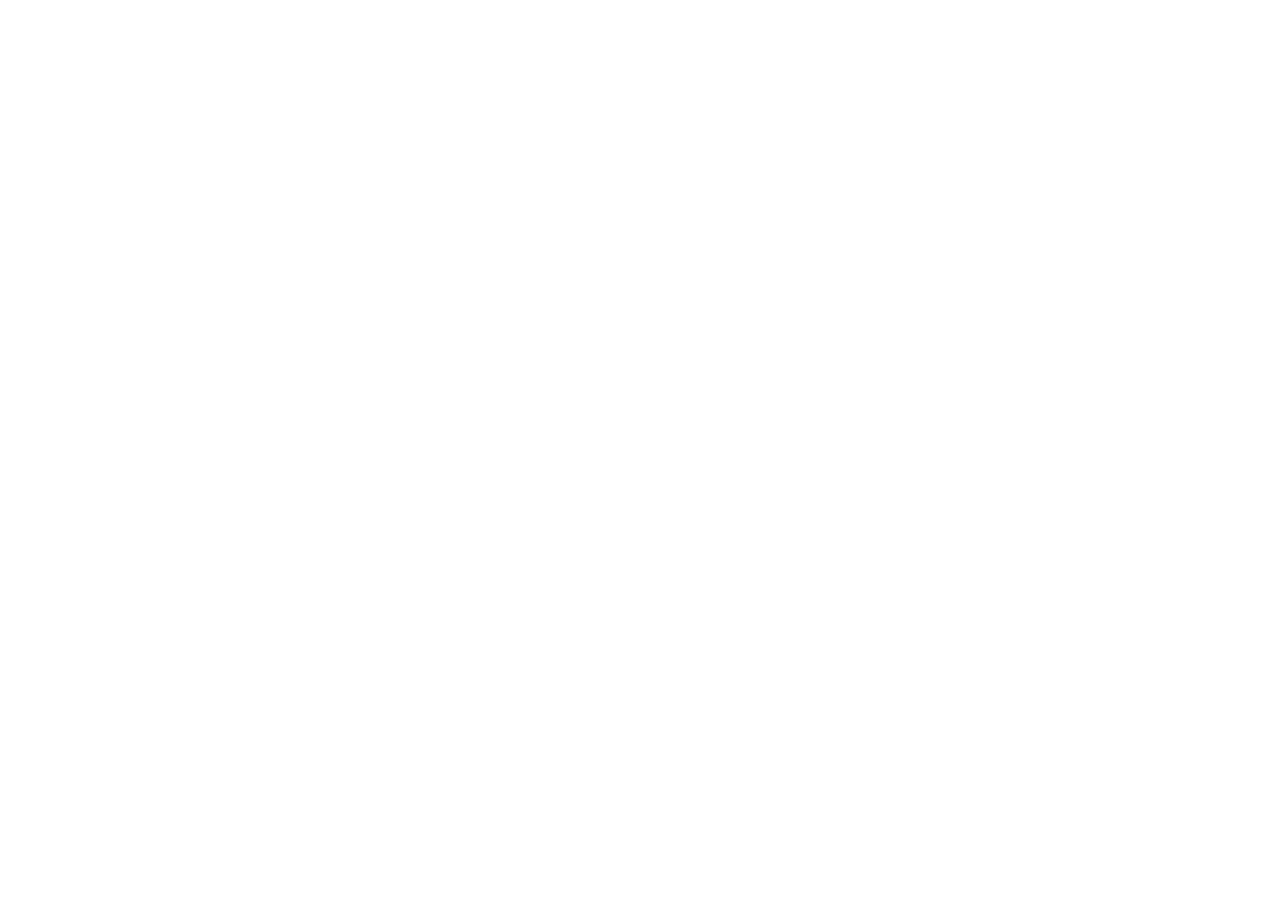
==== reto2.html @ 086618ab "commit" ====
<!DOCTYPE html>
<html lang="en">
<head>
    <meta charset="UTF-8">
    <meta http-equiv="X-UA-Compatible" content="IE=edge">
    <meta name="viewport" content="width=device-width, initial-scale=1.0">
    <title>Document</title>

    <link rel="preconnect" href="https://fonts.googleapis.com">
    <link rel="preconnect" href="https://fonts.gstatic.com" crossorigin>
    <link href="https://fonts.googleapis.com/css2?family=IBM+Plex+Sans+Arabic:wght@100&family=Roboto:wght@500&display=swap" rel="stylesheet">

      <!-- Latest compiled and minified CSS -->
        <link href="https://cdn.jsdelivr.net/npm/bootstrap@5.1.3/dist/css/bootstrap.min.css" rel="stylesheet">

      <!-- Latest compiled JavaScript -->
        <script src="https://cdn.jsdelivr.net/npm/bootstrap@5.1.3/dist/js/bootstrap.bundle.min.js"></script>
</head>

<body>
    
</body>
</html>
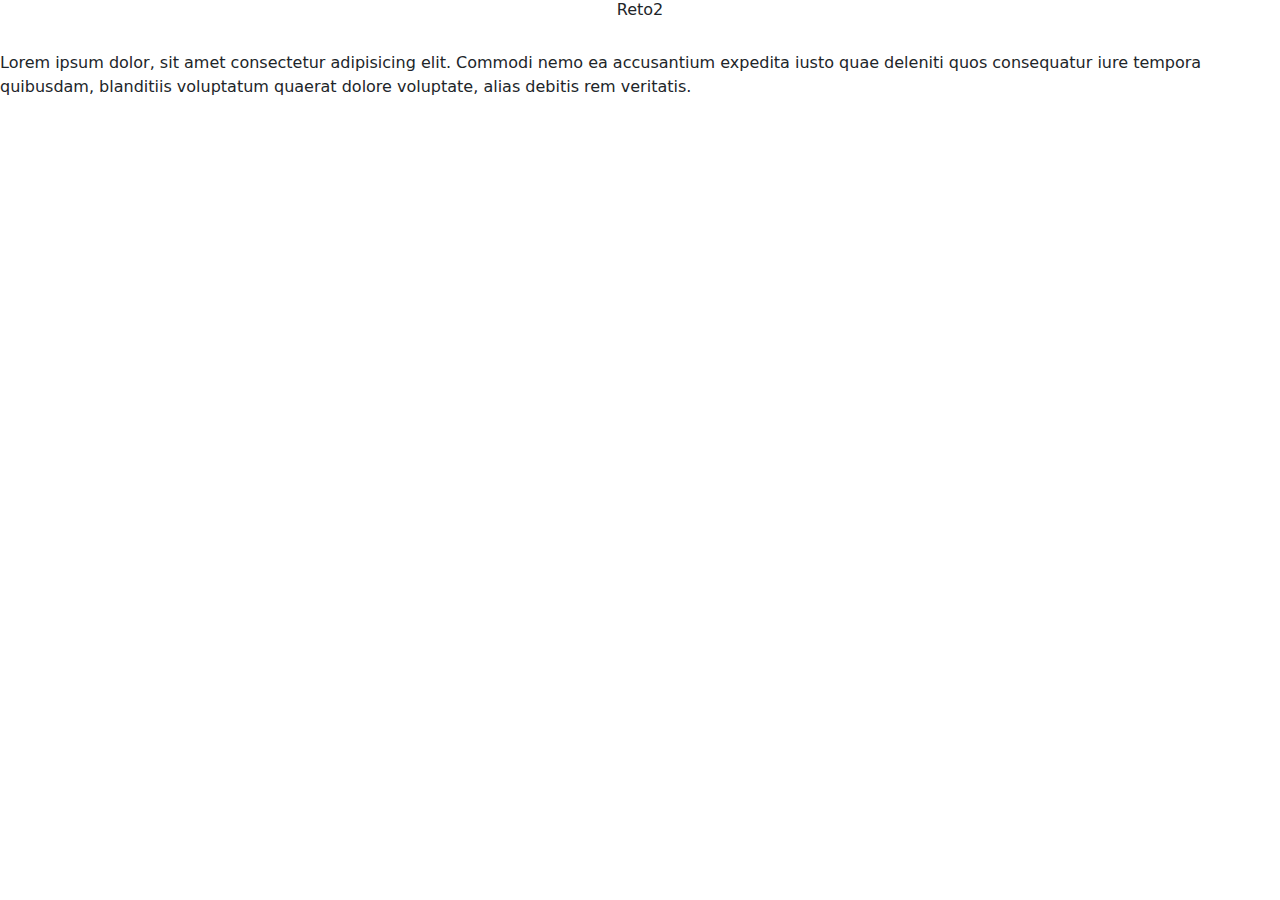
==== commit ec04b146: "commit" ====
--- a/reto2.html
+++ b/reto2.html
@@ -19,5 +19,18 @@
 
 <body>
     
+    <div class="reto2">
+        <div>
+            <h6 style="text-align: center;">
+                Reto2
+            </h6>
+        </div>
+        <br>
+        <div class="imgr2">
+            <p>
+                Lorem ipsum dolor, sit amet consectetur adipisicing elit. Commodi nemo ea accusantium expedita iusto quae deleniti quos consequatur iure tempora quibusdam, blanditiis voluptatum quaerat dolore voluptate, alias debitis rem veritatis.
+            </p>
+        </div>
+    </div>
 </body>
 </html>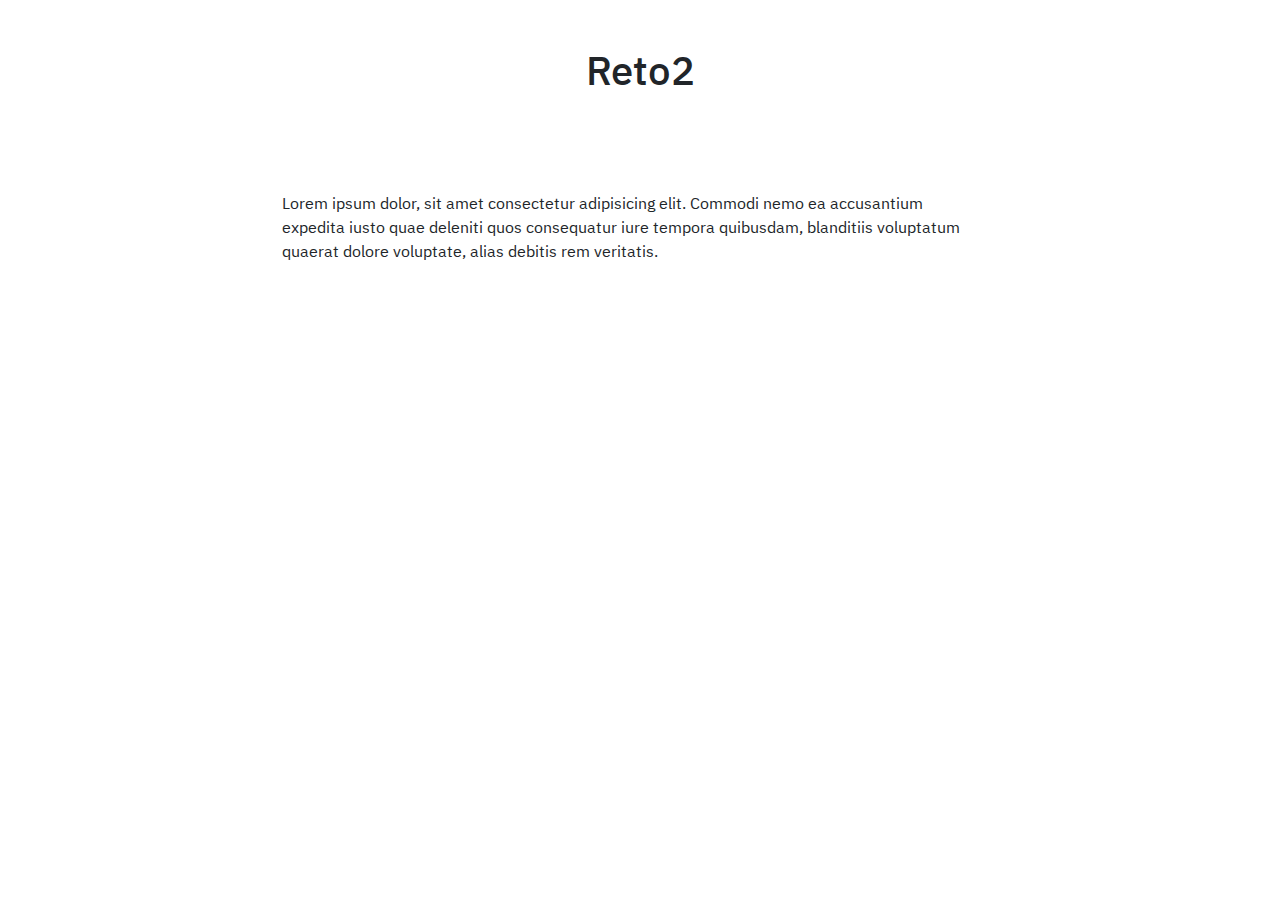
==== commit 2e89a860: "commit" ====
--- a/reto2.html
+++ b/reto2.html
@@ -9,21 +9,25 @@
     <link rel="preconnect" href="https://fonts.googleapis.com">
     <link rel="preconnect" href="https://fonts.gstatic.com" crossorigin>
     <link href="https://fonts.googleapis.com/css2?family=IBM+Plex+Sans+Arabic:wght@100&family=Roboto:wght@500&display=swap" rel="stylesheet">
-
+   
       <!-- Latest compiled and minified CSS -->
         <link href="https://cdn.jsdelivr.net/npm/bootstrap@5.1.3/dist/css/bootstrap.min.css" rel="stylesheet">
 
       <!-- Latest compiled JavaScript -->
         <script src="https://cdn.jsdelivr.net/npm/bootstrap@5.1.3/dist/js/bootstrap.bundle.min.js"></script>
+     
+     <link rel="stylesheet" href="/css/estilos1.css"> 
 </head>
 
 <body>
     
-    <div class="reto2">
+    <div class="reto2" >
+        <br>
+        <br>
         <div>
-            <h6 style="text-align: center;">
+            <h1 style="text-align: center;">
                 Reto2
-            </h6>
+            </h1>
         </div>
         <br>
         <div class="imgr2">
--- a/css/estilos1.css
+++ b/css/estilos1.css
@@ -0,0 +1,14 @@
+.imgr2 {
+  background-image: url(/img/IMG_3014.JPG);
+  padding-top: 5%;
+  padding-bottom: 15%;
+  padding-right: 10%;
+  padding-left: 10%;
+  margin-left: 12%;
+  width: 75%;
+  font-family: "IBM Plex Sans Arabic", sans-serif;
+}
+
+.reto2 {
+  font-family: "IBM Plex Sans Arabic", sans-serif;
+}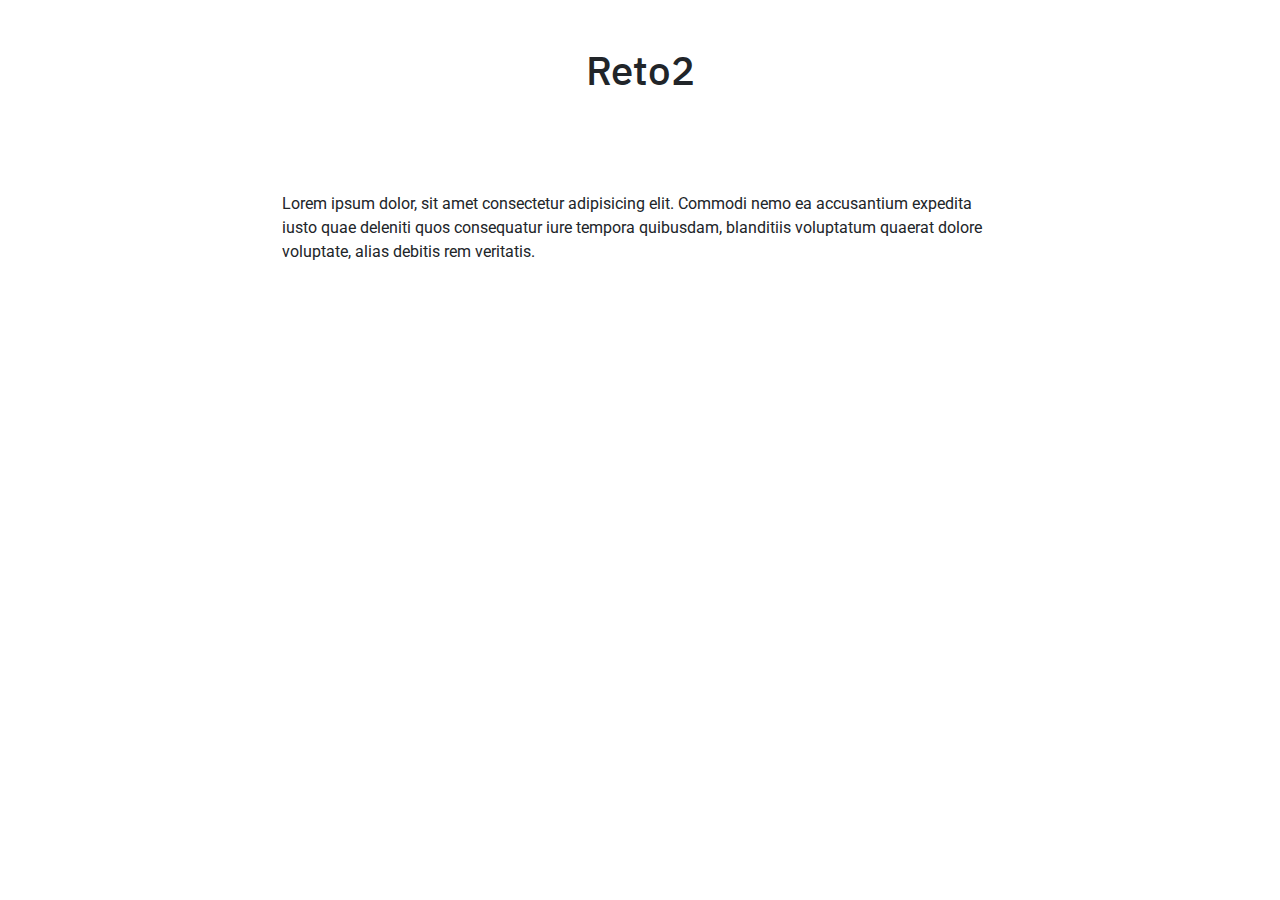
==== commit c87c74b8: "commit" ====
--- a/reto2.html
+++ b/reto2.html
@@ -4,7 +4,7 @@
     <meta charset="UTF-8">
     <meta http-equiv="X-UA-Compatible" content="IE=edge">
     <meta name="viewport" content="width=device-width, initial-scale=1.0">
-    <title>Document</title>
+    <title>Reto2</title>
 
     <link rel="preconnect" href="https://fonts.googleapis.com">
     <link rel="preconnect" href="https://fonts.gstatic.com" crossorigin>
--- a/css/estilos1.css
+++ b/css/estilos1.css
@@ -1,3 +1,22 @@
+.reto1 {
+  max-width: 100%;
+  height: auto;
+}
+
+.ejemp1 {
+  width: 45%;
+  display: inline-block;
+  border: 10px;
+  padding-top: 40px;
+  padding-bottom: 40px;
+  margin: 20px;
+  border-style: dotted;
+  border-color: #bdff07;
+  color: aliceblue;
+  font-family: "Roboto", sans-serif;
+  background-color: #8b07f8;
+}
+
 .imgr2 {
   background-image: url(/img/IMG_3014.JPG);
   padding-top: 5%;
@@ -6,7 +25,7 @@
   padding-left: 10%;
   margin-left: 12%;
   width: 75%;
-  font-family: "IBM Plex Sans Arabic", sans-serif;
+  font-family: "Roboto", sans-serif;
 }
 
 .reto2 {
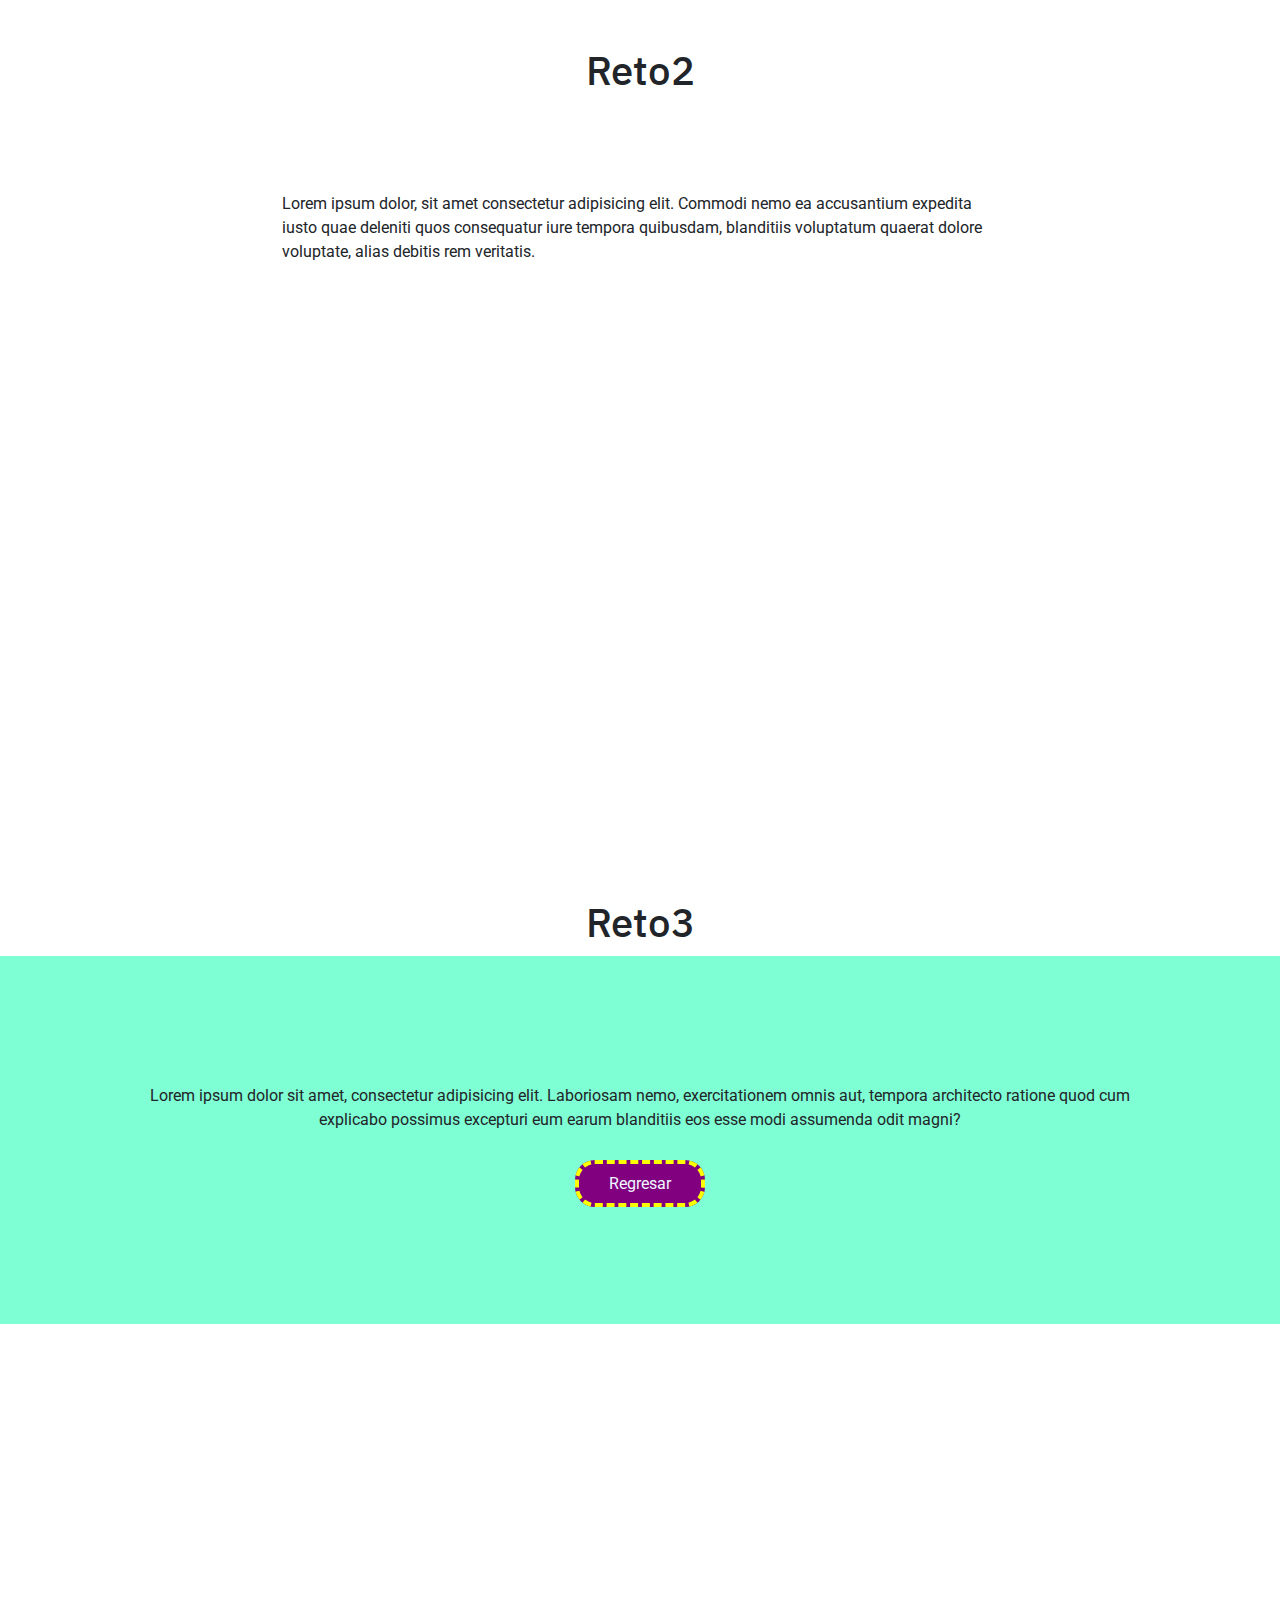
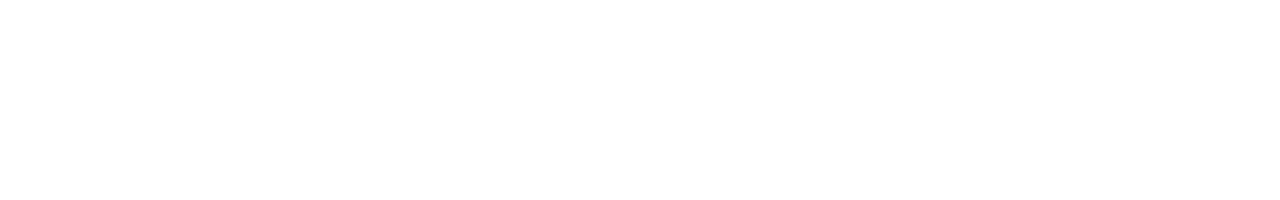
==== commit 037ec3bc: "commit" ====
--- a/reto2.html
+++ b/reto2.html
@@ -36,5 +36,20 @@
             </p>
         </div>
     </div>
+
+
+    <!--Reto3-->
+
+    <div class="reto2">
+
+        <h1 style="text-align: center;">Reto3</h1>
+
+        <div class="ejem3">
+            <p>Lorem ipsum dolor sit amet, consectetur adipisicing elit. Laboriosam nemo, exercitationem omnis aut, tempora architecto ratione quod cum explicabo possimus excepturi eum earum blanditiis eos esse modi assumenda odit magni?</p>
+            <br>
+             <a href="#" class="boton"> Regresar </a>
+            <br>
+        </div>
+    </div>
 </body>
 </html>--- a/css/estilos1.css
+++ b/css/estilos1.css
@@ -1,6 +1,6 @@
 .reto1 {
-  max-width: 100%;
-  height: auto;
+  width: 100vw;
+  height: 100vh;
 }
 
 .ejemp1 {
@@ -11,14 +11,16 @@
   padding-bottom: 40px;
   margin: 20px;
   border-style: dotted;
-  border-color: #bdff07;
+  border-color: #eeff07;
   color: aliceblue;
   font-family: "Roboto", sans-serif;
   background-color: #8b07f8;
 }
 
 .imgr2 {
-  background-image: url(/img/IMG_3014.JPG);
+  background-image: url(../img/IMG_3014.JPG);
+  background-size: cover;
+  background-repeat: no-repeat;
   padding-top: 5%;
   padding-bottom: 15%;
   padding-right: 10%;
@@ -30,4 +32,26 @@
 
 .reto2 {
   font-family: "IBM Plex Sans Arabic", sans-serif;
+  width: 100vw;
+  height: 100vh;
+}
+
+.ejem3 {
+  text-align: center;
+  font-family: "Roboto", sans-serif;
+  padding: 10%;
+  background-color: aquamarine;
+}
+
+.boton {
+  background-color: purple;
+  color: aliceblue;
+  padding: 10px 30px;
+  border-radius: 20px;
+  border: 4px dashed #fbff00;
+  text-decoration: none;
+}
+.boton:hover {
+  background-color: #300330;
+  border-color: aqua;
 }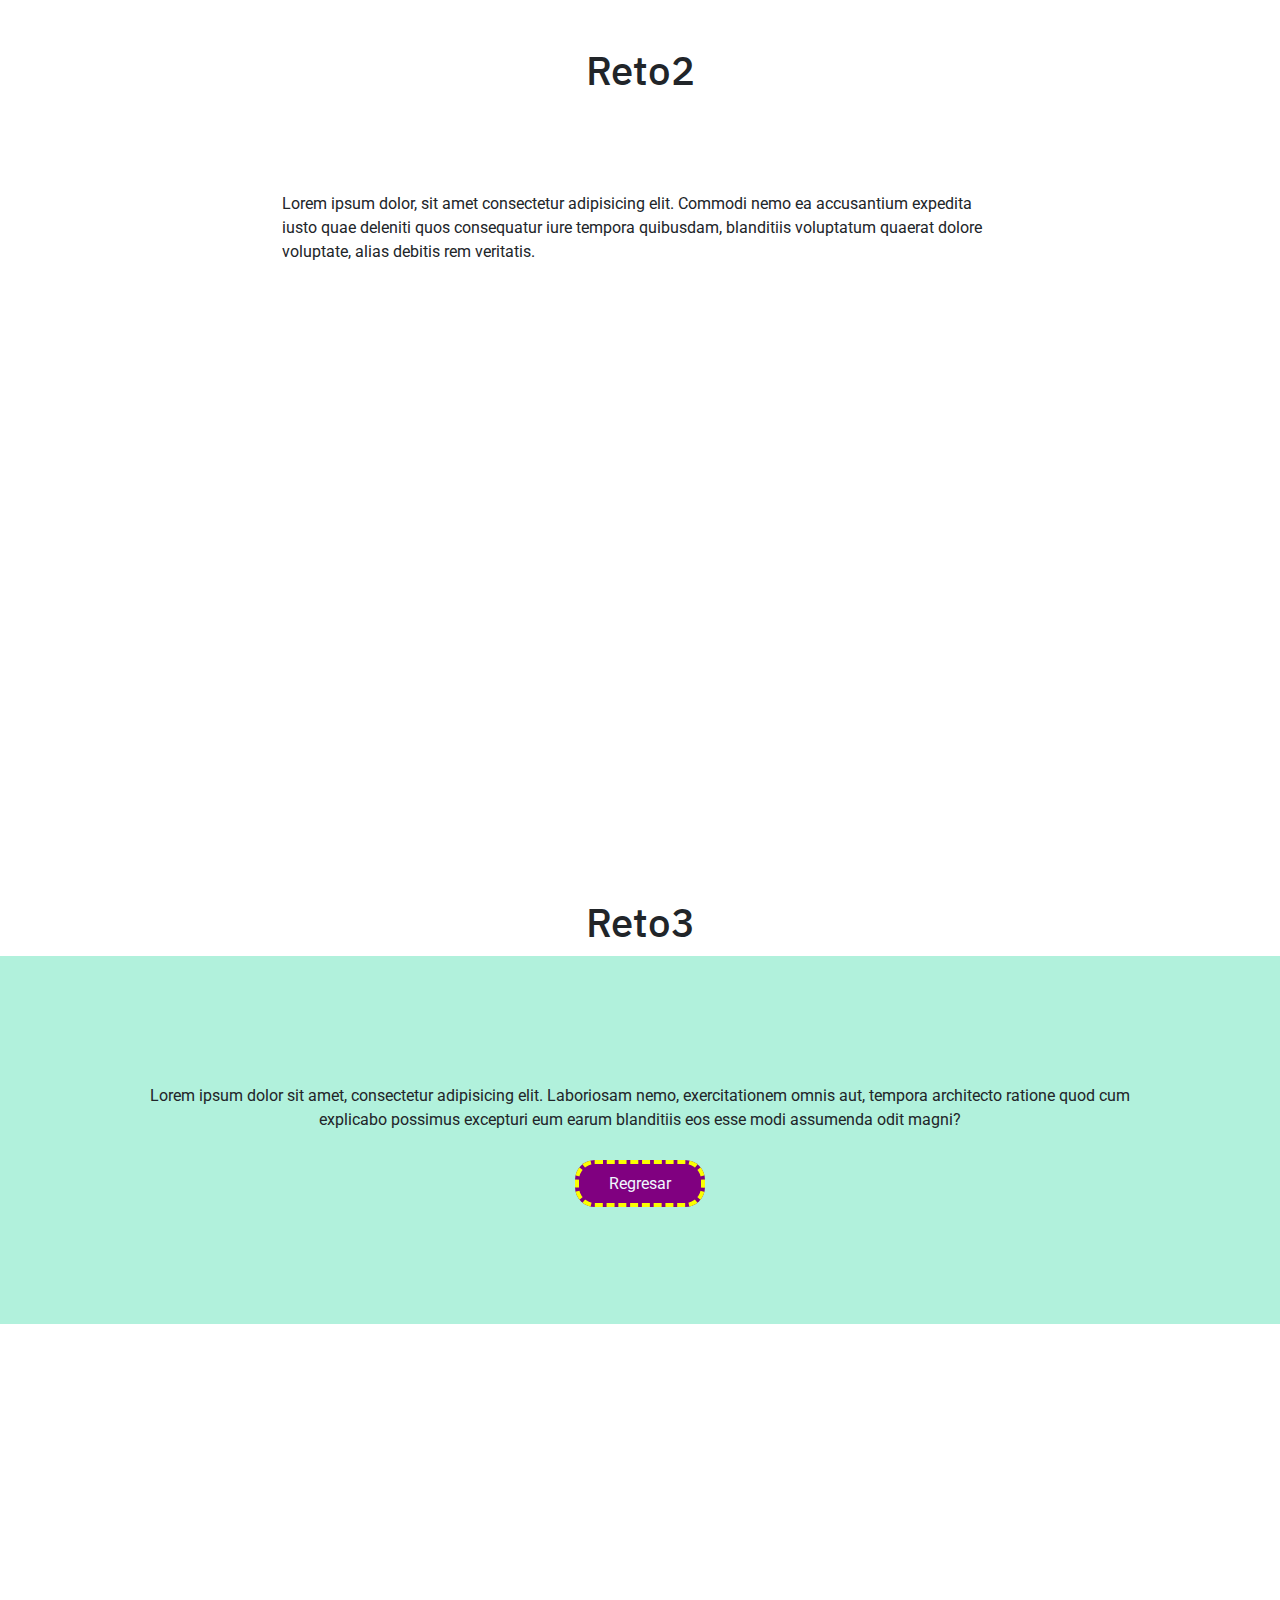
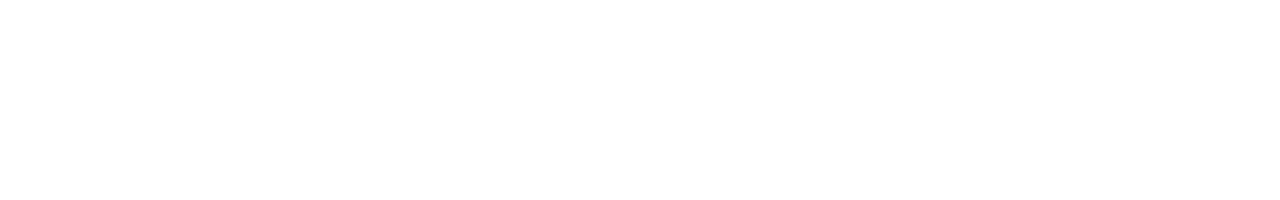
==== commit a6449033: "commit" ====
--- a/reto2.html
+++ b/reto2.html
@@ -5,16 +5,18 @@
     <meta http-equiv="X-UA-Compatible" content="IE=edge">
     <meta name="viewport" content="width=device-width, initial-scale=1.0">
     <title>Reto2</title>
+    
+    <!-- Latest compiled and minified CSS -->
+    <link href="https://cdn.jsdelivr.net/npm/bootstrap@5.1.3/dist/css/bootstrap.min.css" rel="stylesheet">
+
+    <!-- Latest compiled JavaScript -->
+      <script src="https://cdn.jsdelivr.net/npm/bootstrap@5.1.3/dist/js/bootstrap.bundle.min.js"></script>
 
     <link rel="preconnect" href="https://fonts.googleapis.com">
     <link rel="preconnect" href="https://fonts.gstatic.com" crossorigin>
     <link href="https://fonts.googleapis.com/css2?family=IBM+Plex+Sans+Arabic:wght@100&family=Roboto:wght@500&display=swap" rel="stylesheet">
    
-      <!-- Latest compiled and minified CSS -->
-        <link href="https://cdn.jsdelivr.net/npm/bootstrap@5.1.3/dist/css/bootstrap.min.css" rel="stylesheet">
-
-      <!-- Latest compiled JavaScript -->
-        <script src="https://cdn.jsdelivr.net/npm/bootstrap@5.1.3/dist/js/bootstrap.bundle.min.js"></script>
+      
      
      <link rel="stylesheet" href="/css/estilos1.css"> 
 </head>
@@ -51,5 +53,11 @@
             <br>
         </div>
     </div>
+
+
+    <!--Reto4-->
+    <div class="">
+
+    </div>
 </body>
 </html>--- a/css/estilos1.css
+++ b/css/estilos1.css
@@ -40,7 +40,7 @@
   text-align: center;
   font-family: "Roboto", sans-serif;
   padding: 10%;
-  background-color: aquamarine;
+  background-color: #b1f1dc;
 }
 
 .boton {
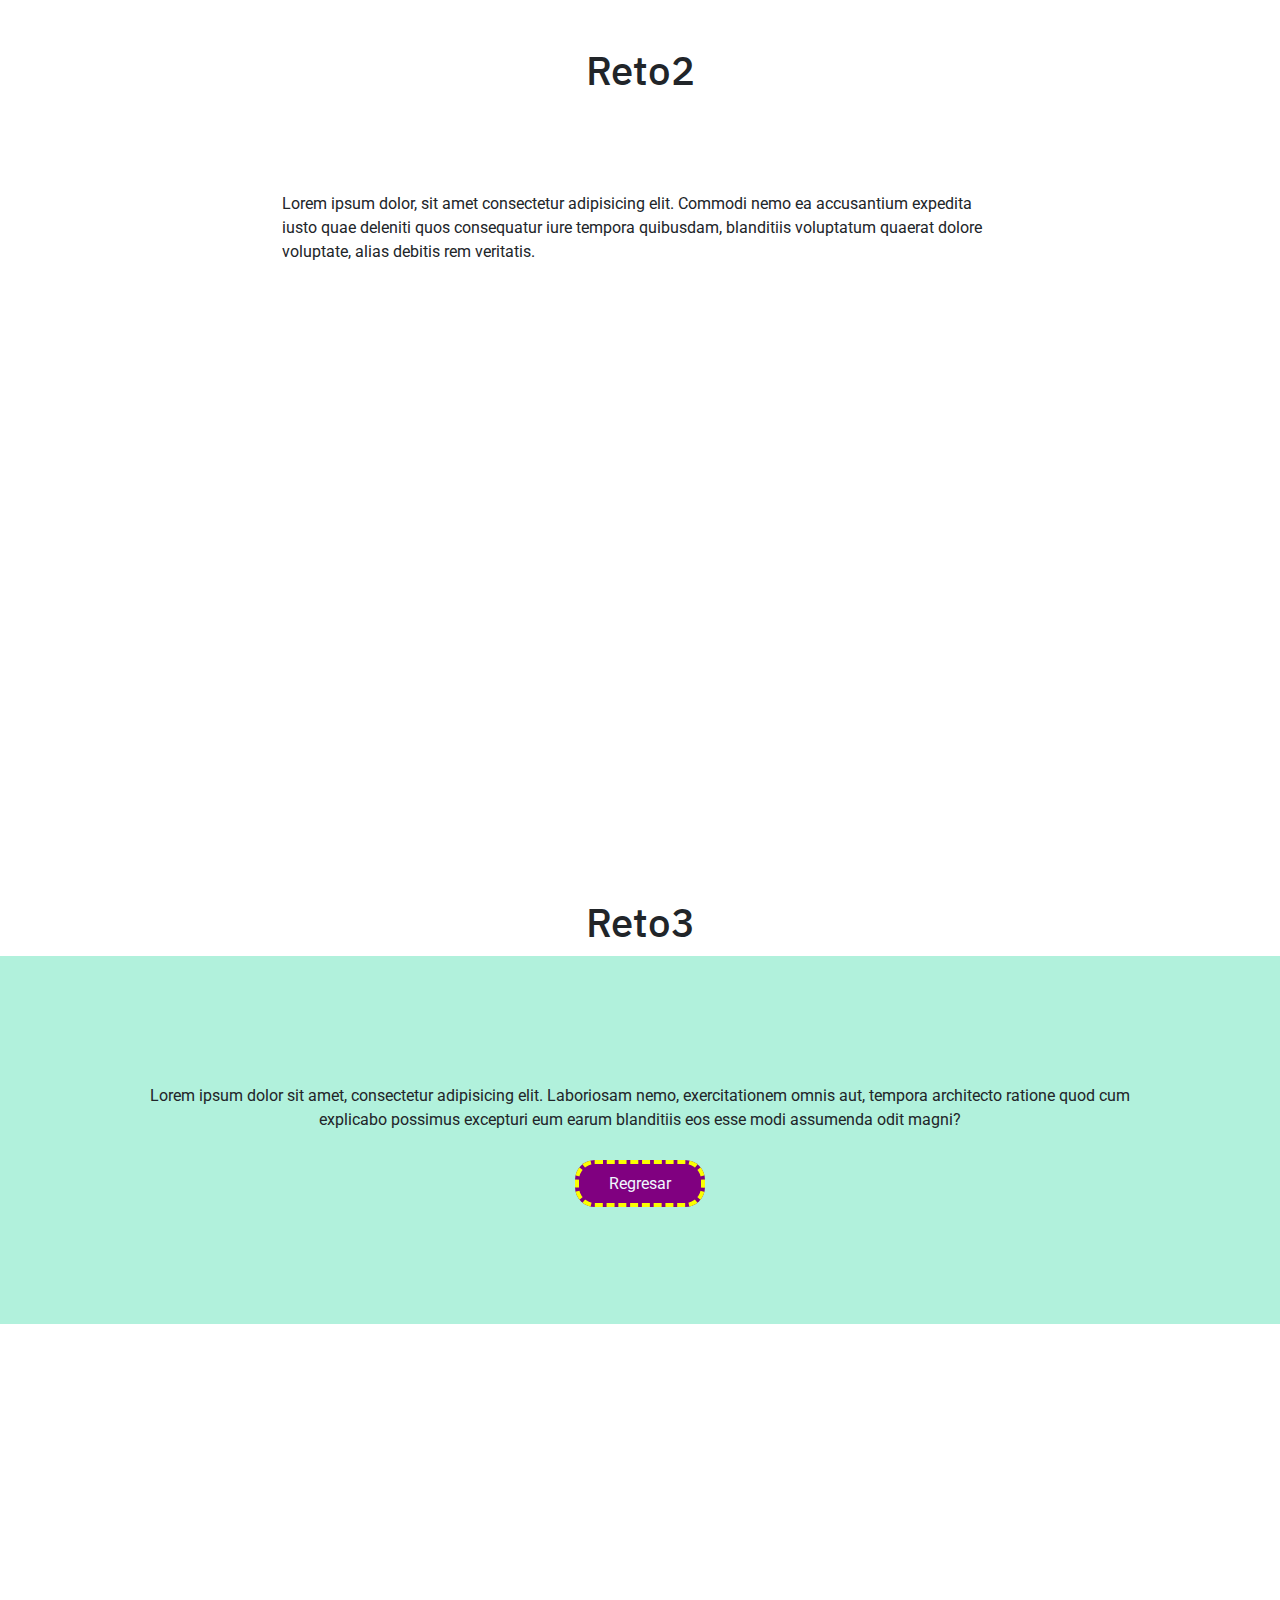
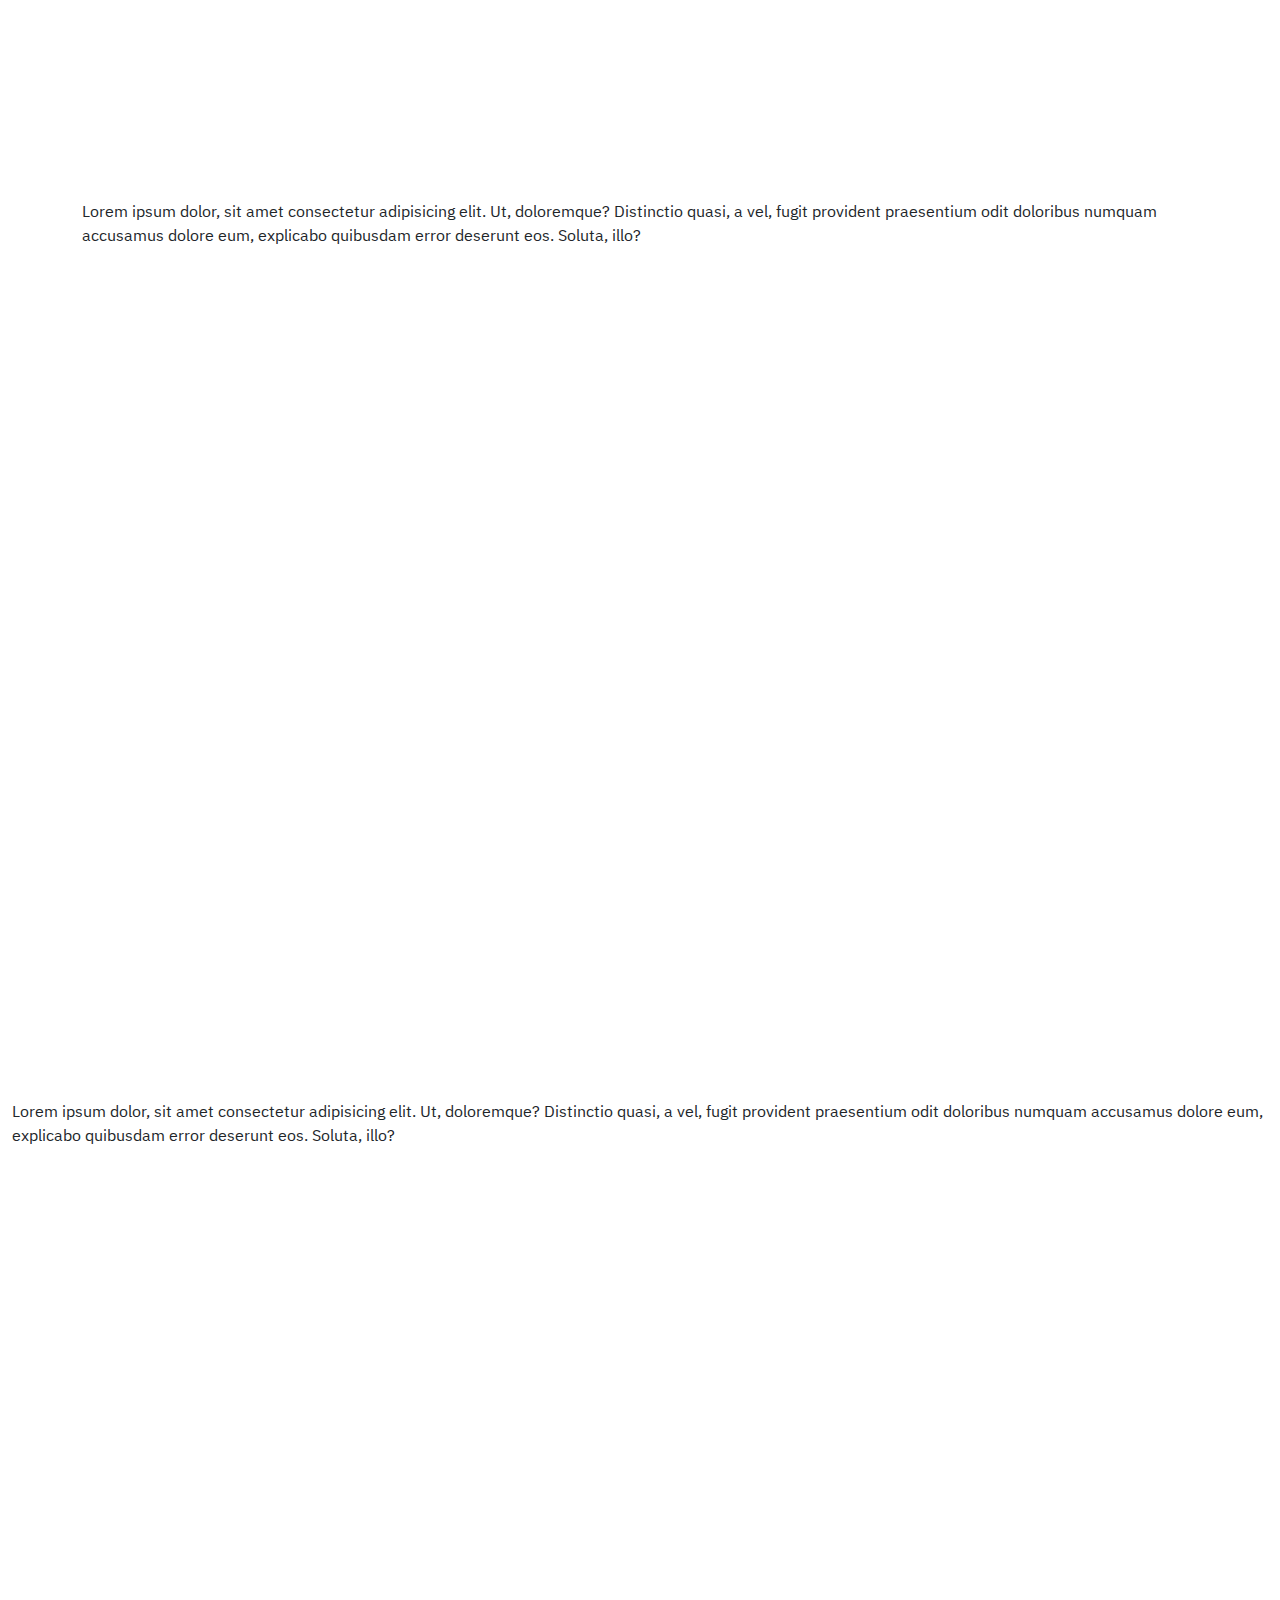
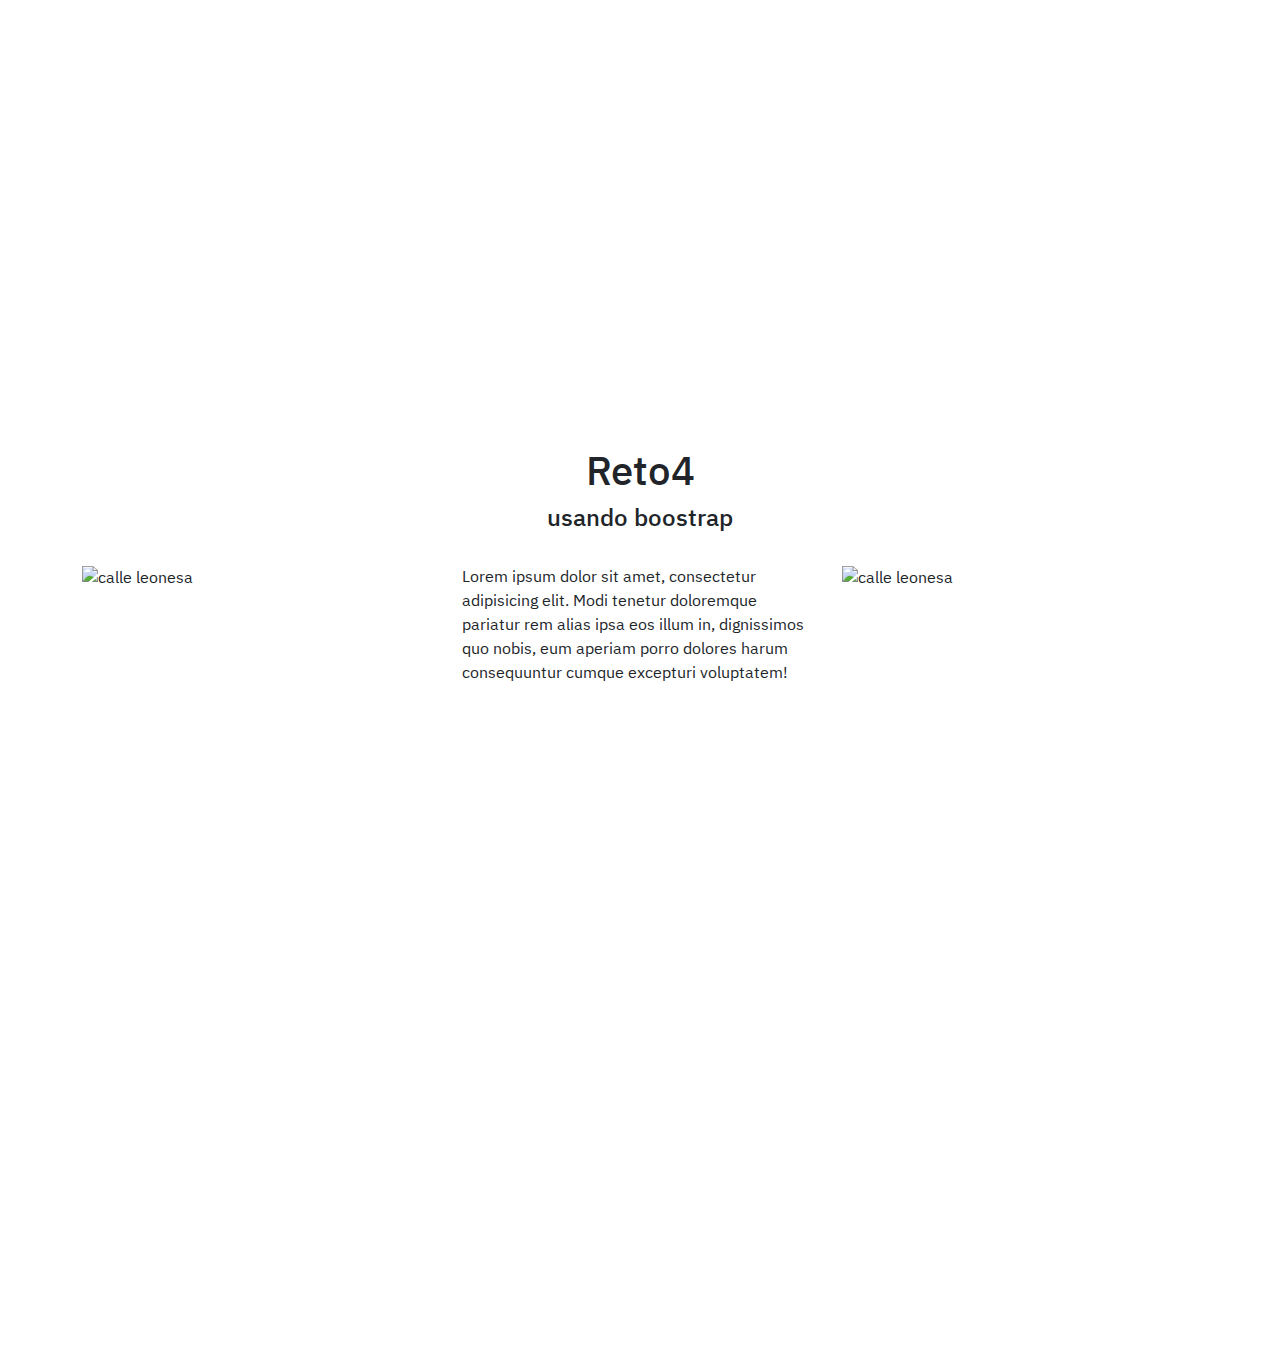
==== commit 78cf4c2a: "commit" ====
--- a/reto2.html
+++ b/reto2.html
@@ -5,7 +5,7 @@
     <meta http-equiv="X-UA-Compatible" content="IE=edge">
     <meta name="viewport" content="width=device-width, initial-scale=1.0">
     <title>Reto2</title>
-    
+
     <!-- Latest compiled and minified CSS -->
     <link href="https://cdn.jsdelivr.net/npm/bootstrap@5.1.3/dist/css/bootstrap.min.css" rel="stylesheet">
 
@@ -55,9 +55,51 @@
     </div>
 
 
+    <!--Experimento-->
+    <div class="reto2">
+
+        <div class="container">
+            <div class="row">
+                <div class="col-lg-12">
+                    <p>Lorem ipsum dolor, sit amet consectetur adipisicing elit. Ut, doloremque? Distinctio quasi, a vel, fugit provident praesentium odit doloribus numquam accusamus dolore eum, explicabo quibusdam error deserunt eos. Soluta, illo?</p>
+                </div>
+            </div>
+        </div>
+
+    </div>
+
+    <div class="reto2">
+
+        <div class="container-fluid">
+            <div class="row">
+                <div class="col-lg-12">
+                    <p>Lorem ipsum dolor, sit amet consectetur adipisicing elit. Ut, doloremque? Distinctio quasi, a vel, fugit provident praesentium odit doloribus numquam accusamus dolore eum, explicabo quibusdam error deserunt eos. Soluta, illo?</p>
+                </div>
+            </div>
+        </div>
+
+    </div>
+    
     <!--Reto4-->
-    <div class="">
+    <div class="reto2">
+        <div class="container my-5">
+            <h1 style="text-align: center;">Reto4</h1>
+            <h4 style="text-align: center;"> usando boostrap</h4>
+            <br>
+            <div class="row">
+                <div class=" col-lg-4 col-md-6">
+                    <img src="img/IMG_3014.JPG" alt="calle leonesa" width="100%">
+                </div>
+                <div class=" col-lg-4 col-md-6">
+                    <p>Lorem ipsum dolor sit amet, consectetur adipisicing elit. Modi tenetur doloremque pariatur rem alias ipsa eos illum in, dignissimos quo nobis, eum aperiam porro dolores harum consequuntur cumque excepturi voluptatem!</p>
+                </div> 
+                <div class=" col-lg-4 col-md-6">
+                    <img src="img/IMG_3014.JPG" alt="calle leonesa" width="100%">
+                </div>
 
+            </div>
+
+        </div>
     </div>
 </body>
 </html>